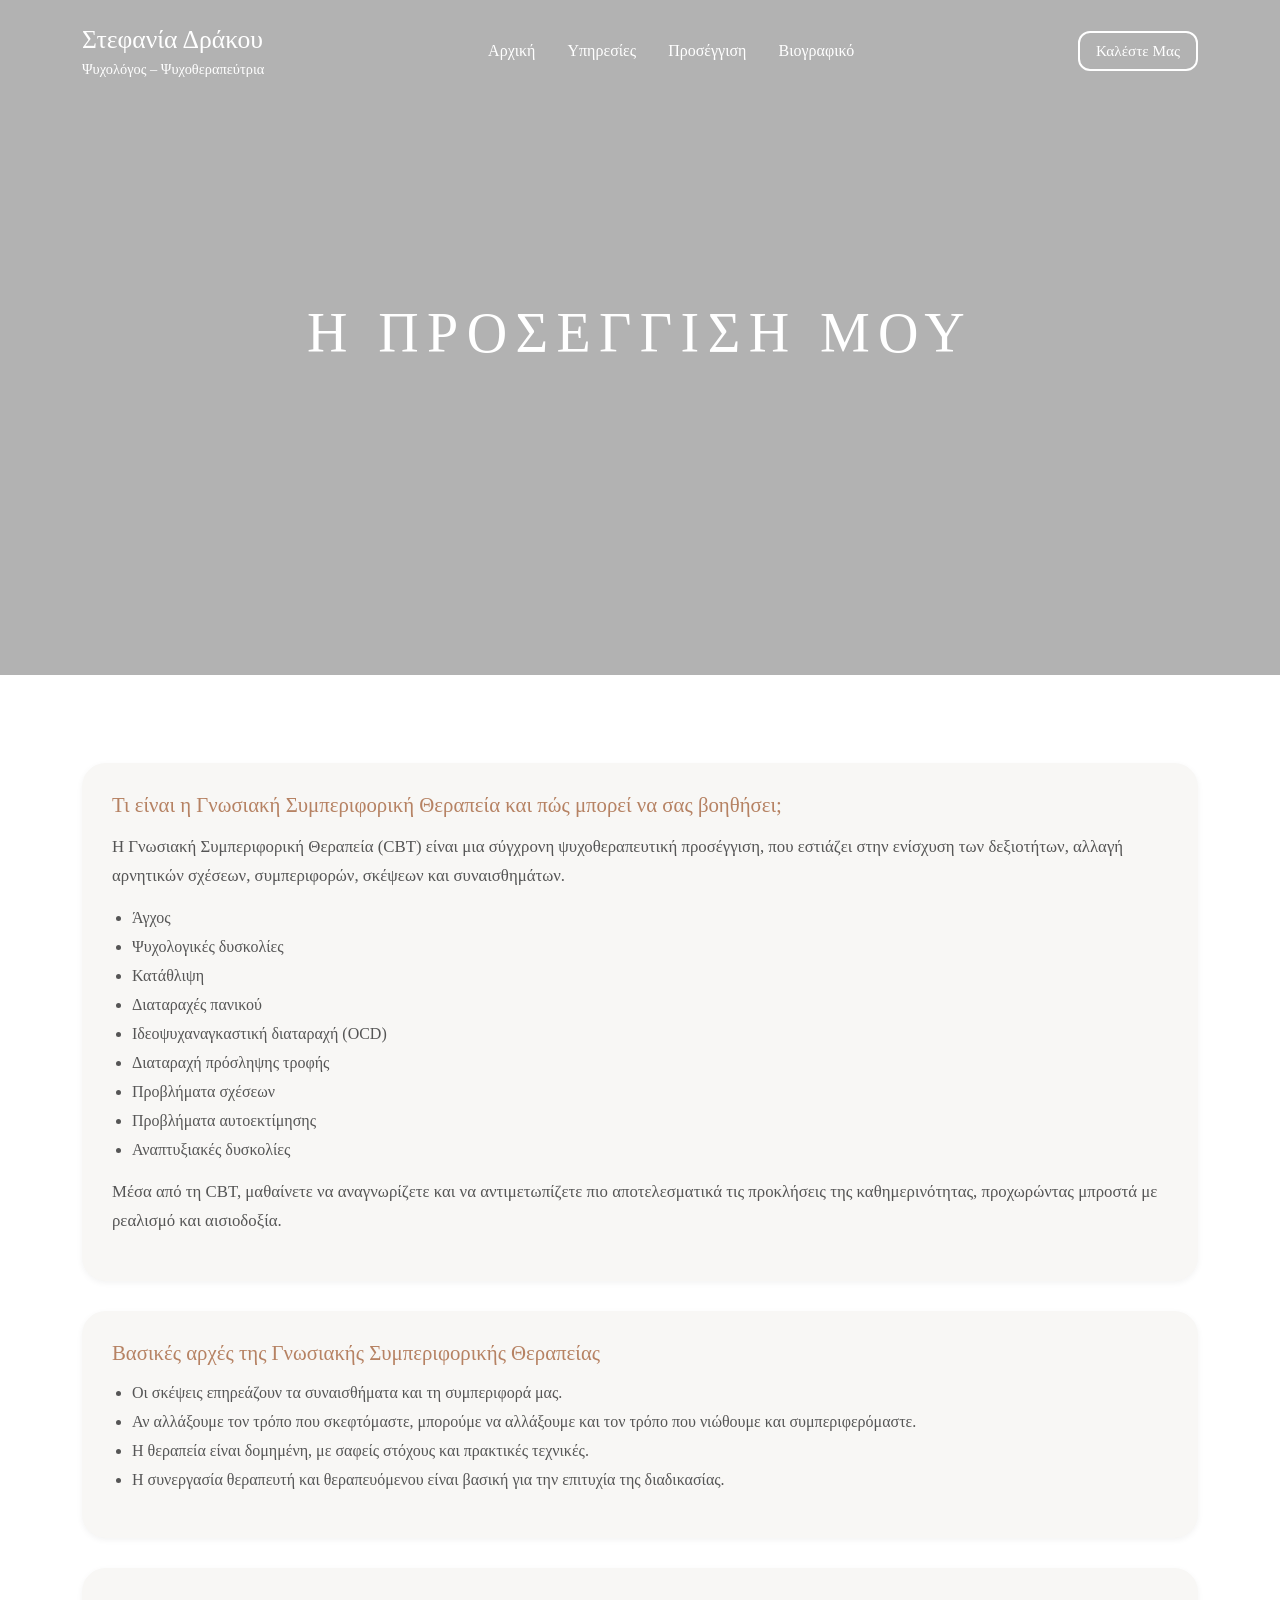
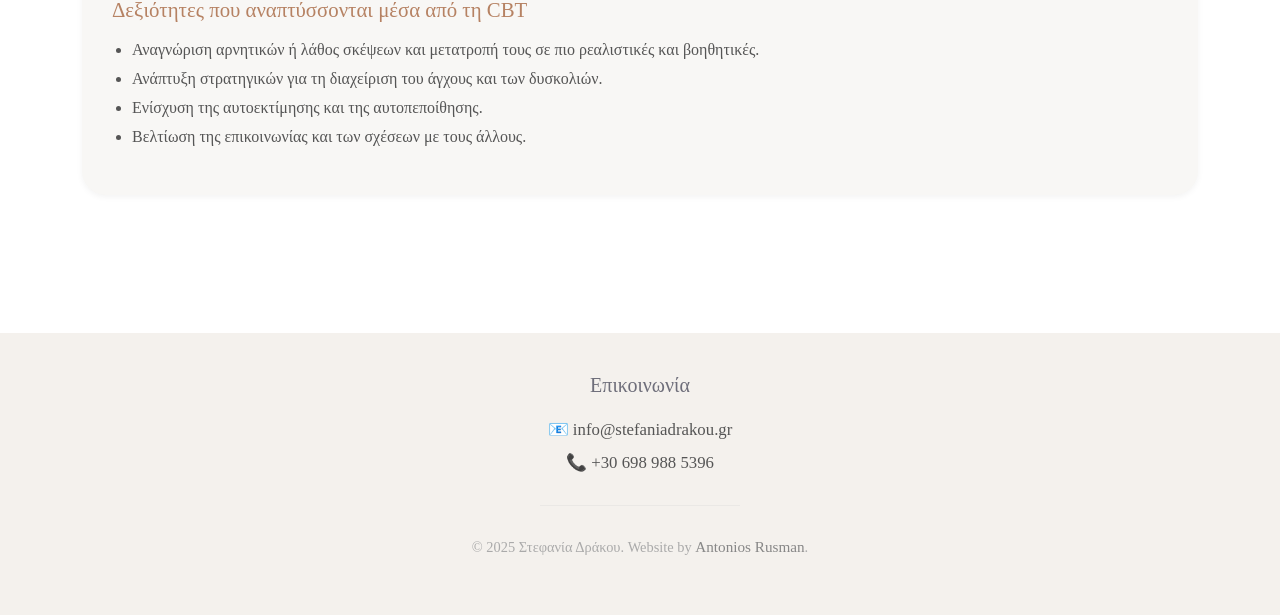
==== approach.html @ 42d9d40a "Merge branch 'main' of https://github.com/AntonisRsmn/V2" ====
<!DOCTYPE html>
<html lang="el">
  <head>
    <meta charset="UTF-8" />
    <meta name="viewport" content="width=device-width, initial-scale=1.0" />
    <link rel="icon" type="image/x-icon" href="Imgs/cv-photo.webp" />
    <title>Προσέγγιση - Στεφανία Δράκου</title>
    <link
      href="https://cdn.jsdelivr.net/npm/bootstrap@5.3.0/dist/css/bootstrap.min.css"
      rel="stylesheet"
    />
    <style>
      body {
        font-family: "Georgia", serif;
        background-color: #fff;
        color: #444;
        margin: 0;
        padding: 0;
      }

      .navbar-custom {
        background-color: #f4f1ed;
      }

      .navbar-custom .nav-link,
      .navbar-custom .navbar-brand {
        color: #333;
        font-weight: 500;
      }

      .section-heading {
        font-weight: 500;
        font-size: 2rem;
        margin-bottom: 40px;
        color: #6e6e7a;
        text-align: center;
      }

      .service-box {
        padding: 30px;
        background-color: #f8f7f5;
        border-radius: 1.5rem;
        box-shadow: 0 2px 6px rgba(0, 0, 0, 0.05);
        margin-bottom: 30px;
        height: 100%;
      }

      .service-box h5 {
        font-size: 1.3rem;
        margin-bottom: 15px;
        color: #b68263;
      }

      .service-box p {
        font-size: 1.05rem;
        line-height: 1.7;
        color: #555;
      }

      .service-box ul {
        padding-left: 20px;
        margin-top: 10px;
        color: #555;
      }

      .service-box ul li {
        margin-bottom: 5px;
      }

      footer {
        background-color: #f4f1ed;
        padding: 40px 0;
        text-align: center;
        margin-top: 60px;
      }

      footer p,
      footer a {
        color: #555;
        font-size: 0.95rem;
        text-decoration: none;
      }

      /* Mobile-only navbar override */
      @media (max-width: 767.98px) {
        .navbar-collapse {
          position: fixed;
          top: 0;
          right: -100%;
          height: 100vh;
          width: 75%;
          background-color: #f8f4ec;
          padding: 2rem;
          transition: right 0.2s ease;
          z-index: 999;
          box-shadow: -2px 0 10px rgba(0, 0, 0, 0.2);
        }

        .navbar-collapse.show {
          right: 0;
        }

        .nav-link {
          color: #222 !important;
        }

        .navbar-toggler {
          z-index: 1000;
          border: none;
          background: none;
        }

        .navbar-toggler-icon {
          display: inline-block;
          width: 30px;
          height: 30px;
          background-size: contain;
          background-repeat: no-repeat;
          background-position: center;
          transition: background-image 0.3s;
        }

        .navbar-toggler-icon.white {
          background-image: url("data:image/svg+xml,%3Csvg viewBox='0 0 30 30' xmlns='http://www.w3.org/2000/svg'%3E%3Cpath stroke='white' stroke-width='2' stroke-linecap='round' d='M4 7h22M4 15h22M4 23h22'/%3E%3C/svg%3E");
        }

        .navbar-toggler-icon.black {
          background-image: url("data:image/svg+xml,%3Csvg viewBox='0 0 30 30' xmlns='http://www.w3.org/2000/svg'%3E%3Cpath stroke='black' stroke-width='2' stroke-linecap='round' d='M4 7h22M4 15h22M4 23h22'/%3E%3C/svg%3E");
        }
      }

      @media (max-width: 767.98px) {
        .navbar-collapse {
          position: fixed;
          top: 0;
          right: -100%;
          width: 75%;
          height: 100vh;
          background-color: #f8f4ec; /* Updated beige */
          padding: 2rem;
          box-shadow: -2px 0 8px rgba(0, 0, 0, 0.1);
          transition: right 0.2s ease-in-out;
          z-index: 999;
        }

        .navbar-collapse.show {
          right: 0;
        }

        .navbar-toggler {
          border-color: transparent;
          z-index: 1001;
        }

        /* Toggler icon - default white */
        .navbar-toggler-icon {
          background-image: url("data:image/svg+xml,%3Csvg viewBox='0 0 30 30' xmlns='http://www.w3.org/2000/svg'%3E%3Cpath stroke='white' stroke-width='2' stroke-linecap='round' d='M4 7h22M4 15h22M4 23h22'/%3E%3C/svg%3E");
          transition: background-image 0.3s ease-in-out;
        }

        /* Toggler icon - black when menu is open */
        .navbar-collapse.show ~ .navbar-toggler .navbar-toggler-icon {
          background-image: url("data:image/svg+xml,%3Csvg viewBox='0 0 30 30' xmlns='http://www.w3.org/2000/svg'%3E%3Cpath stroke='black' stroke-width='2' stroke-linecap='round' d='M4 7h22M4 15h22M4 23h22'/%3E%3C/svg%3E");
        }

        .navbar-nav {
          flex-direction: column;
          gap: 1.5rem;
        }

        .nav-link {
          color: #333 !important;
          font-size: 1.2rem;
        }

      }

      .hero-section {
        background-image: url("Imgs/bg-services.png");
        background-size: cover;
        background-position: center;
        height: 75vh;
        color: white;
        display: flex;
        flex-direction: column;
        justify-content: center;
        align-items: center;
        text-align: center;
        padding: 0 15px;
        position: relative; /* Required for the overlay */
        z-index: 1;
      }

      .hero-section::before {
        content: "";
        position: absolute;
        top: 0;
        left: 0;
        width: 100%;
        height: 100%;
        background: rgba(0, 0, 0, 0.3); /* Adjust the 0.5 to control darkness */
        z-index: -1;
      }

      .navbar-custom {
        background: transparent;
        position: absolute;
        top: 0;
        width: 100%;
        z-index: 1000;
      }

      .navbar-toggler:focus {
          outline: none;
          box-shadow: none;
        }

      .navbar-custom .nav-link,
      .navbar-custom .navbar-brand {
        color: white;
        font-weight: 500;
      }

      .hero-section h1 {
        font-size: 2.5rem;
        letter-spacing: 0.15em;
      }

      .hero-section p {
        font-size: 1.2rem;
        margin-top: 20px;
      }

      @media (min-width: 768px) {
        .hero-section h1 {
          font-size: 3.5rem;
        }

        .hero-section p {
          font-size: 1.5rem;
        }
      }

      @media (max-width: 767.98px) {
        .navbar-collapse {
          position: fixed;
          top: 0;
          right: -100%;
          width: 75%;
          height: 100vh;
          background-color: #f8f4ec; /* Updated beige */
          padding: 2rem;
          box-shadow: -2px 0 8px rgba(0, 0, 0, 0.1);
          transition: right 0.2s ease-in-out;
          z-index: 999;
        }

        .navbar-collapse.show {
          right: 0;
        }

        .navbar-toggler {
          border-color: transparent;
          z-index: 1001;
        }

        /* Toggler icon - default white */
        .navbar-toggler-icon {
          background-image: url("data:image/svg+xml,%3Csvg viewBox='0 0 30 30' xmlns='http://www.w3.org/2000/svg'%3E%3Cpath stroke='white' stroke-width='2' stroke-linecap='round' d='M4 7h22M4 15h22M4 23h22'/%3E%3C/svg%3E");
          transition: background-image 0.3s ease-in-out;
        }

        /* Toggler icon - black when menu is open */
        .navbar-collapse.show ~ .navbar-toggler .navbar-toggler-icon {
          background-image: url("data:image/svg+xml,%3Csvg viewBox='0 0 30 30' xmlns='http://www.w3.org/2000/svg'%3E%3Cpath stroke='black' stroke-width='2' stroke-linecap='round' d='M4 7h22M4 15h22M4 23h22'/%3E%3C/svg%3E");
        }

        .navbar-nav {
          flex-direction: column;
          gap: 1.5rem;
        }

        .nav-link {
          color: #333 !important;
          font-size: 1.2rem;
        }
      }

      .section-title {
        font-weight: 600;
        margin-bottom: 50px;
        color: #000000;
        font-size: 1.2rem;
        letter-spacing: 0.1em;
        text-transform: uppercase;
      }

      .therapy-img {
        width: 250px;
        height: 350px;
        object-fit: cover;
        border-radius: 125px 125px 0px 0px;
        margin: 0 auto 20px;
        box-shadow: 0 2px 8px rgb(0 0 0 / 0.1);
        display: block;
      }

      .therapy-heading {
        font-weight: 500;
        font-size: 1.25rem;
        letter-spacing: 0.1em;
        color: #6e6e7a;
        margin-bottom: 12px;
        text-transform: uppercase;
      }

      .therapy-text {
        font-size: 0.95rem;
        color: #999;
        max-width: 280px;
        margin: 0 auto 15px;
        line-height: 1.6;
      }

      .therapy-link {
        color: #b68263;
        font-weight: 600;
        text-decoration: none;
        font-size: 0.9rem;
      }

      .therapy-link:hover, .nav-link:hover, .forme:hover {
        text-decoration: underline;
      }

      /* Mobile-only navbar override */
      @media (max-width: 767.98px) {
        .navbar-collapse {
          position: fixed;
          top: 0;
          right: -100%;
          height: 100vh;
          width: 75%;
          background-color: #f8f4ec;
          padding: 2rem;
          transition: right 0.2s ease;
          z-index: 999;
          box-shadow: -2px 0 10px rgba(0, 0, 0, 0.2);
        }

        .navbar-collapse.show {
          right: 0;
        }

        .nav-link {
          color: #222 !important;
        }

        .navbar-toggler {
          z-index: 1000;
          border: none;
          background: none;
        }

        .navbar-toggler-icon {
          display: inline-block;
          width: 30px;
          height: 30px;
          background-size: contain;
          background-repeat: no-repeat;
          background-position: center;
          transition: background-image 0.3s;
        }

        .navbar-toggler-icon.white {
          background-image: url("data:image/svg+xml,%3Csvg viewBox='0 0 30 30' xmlns='http://www.w3.org/2000/svg'%3E%3Cpath stroke='white' stroke-width='2' stroke-linecap='round' d='M4 7h22M4 15h22M4 23h22'/%3E%3C/svg%3E");
        }

        .navbar-toggler-icon.black {
          background-image: url("data:image/svg+xml,%3Csvg viewBox='0 0 30 30' xmlns='http://www.w3.org/2000/svg'%3E%3Cpath stroke='black' stroke-width='2' stroke-linecap='round' d='M4 7h22M4 15h22M4 23h22'/%3E%3C/svg%3E");
        }
      }

      .call-btn {
        background-color: transparent;
        color: #ffffff;
        border: 2px solid #ffffff;
        border-radius: 0.75rem;
        padding: 0.4rem 1rem;
        font-size: 0.95rem;
        font-weight: 500;
        transition: all 0.25s ease-in-out;
      }

      .call-btn:hover {
        background-color: #ffffff;
        color: #333;
      }

      .forme {
        color: #b68263;
        font-weight: 500;
        font-size: 1.05rem;
        text-decoration: none;
      }

      .forme:hover {
        text-decoration: underline;
      }

    </style>
  </head>
  <body>
    <!-- Navigation -->
    <nav class="navbar navbar-expand-md navbar-custom py-3">
  <div class="container">
    <!-- Λογότυπο / Όνομα -->
    <a class="navbar-brand mx-auto mx-md-0 text-center text-md-start" href="/" style="font-size: 1.6rem;">
      Στεφανία Δράκου
      <p class="text-white mb-0" style="font-size: 0.9rem;">Ψυχολόγος – Ψυχοθεραπεύτρια</p>
    </a>

    <!-- Toggler (πάνω δεξιά στο mobile) -->
    <button class="navbar-toggler position-absolute top-0 end-0 mt-4 me-3" type="button" data-bs-toggle="collapse" data-bs-target="#navbarNav" aria-controls="navbarNav" aria-expanded="false" aria-label="Toggle navigation">
      <span class="navbar-toggler-icon white"></span>
    </button>

    <!-- Menu -->
    <div class="collapse navbar-collapse justify-content-center" id="navbarNav">
      <ul class="navbar-nav">
        <li class="nav-item mx-2">
          <a class="nav-link" href="/">Αρχική</a>
        </li>
        <li class="nav-item mx-2">
          <a class="nav-link" href="/services">Υπηρεσίες</a>
        </li>
        <li class="nav-item mx-2">
          <a class="nav-link" href="/approach">Προσέγγιση</a>
        </li>
        <li class="nav-item mx-2">
          <a class="nav-link" href="/resume">Βιογραφικό</a>
        </li>
      </ul>
    </div>

    <!-- Call Button -->
    <a href="tel:+306989885396" class="btn call-btn d-none d-md-inline-block">Καλέστε Μας</a>
  </div>

<!-- Call Button (mobile, centered under logo) -->
<div class="d-md-none w-100 text-center mt-2">
  <a href="tel:+306989885396" class="btn call-btn">
    Καλέστε Μας
  </a>
</div>
</nav>

    <!-- Hero Section -->
    <section class="hero-section">

      <h1>
        Η ΠΡΟΣΕΓΓΙΣΗ ΜΟΥ
      </h1>

      <!-- <h1>ΠΡΟΟΠΤΙΚΗ · ΟΡΑΤΙΚΗ · ΑΛΛΑΓΗ</h1>
      <p>
        Βρείτε μεγαλύτερη ειρήνη.<br />
        Νιώστε πιο συνδεδεμένοι.<br />
        Ζήστε πιο ουσιαστικά.
      </p> -->
    </section>

    <section class="container py-5">
      <h2 class="section-heading"></h2>

      <div class="service-box">
        <h5>
          Τι είναι η Γνωσιακή Συμπεριφορική Θεραπεία και πώς μπορεί να σας
          βοηθήσει;
        </h5>
        <p>
          Η Γνωσιακή Συμπεριφορική Θεραπεία (CBT) είναι μια σύγχρονη
          ψυχοθεραπευτική προσέγγιση, που εστιάζει στην ενίσχυση των δεξιοτήτων,
          αλλαγή αρνητικών σχέσεων, συμπεριφορών, σκέψεων και συναισθημάτων.
        </p>
        <ul>
          <li>Άγχος</li>
          <li>Ψυχολογικές δυσκολίες</li>
          <li>Κατάθλιψη</li>
          <li>Διαταραχές πανικού</li>
          <li>Ιδεοψυχαναγκαστική διαταραχή (OCD)</li>
          <li>Διαταραχή πρόσληψης τροφής</li>
          <li>Προβλήματα σχέσεων</li>
          <li>Προβλήματα αυτοεκτίμησης</li>
          <li>Αναπτυξιακές δυσκολίες</li>
        </ul>
        <p>
          Μέσα από τη CBT, μαθαίνετε να αναγνωρίζετε και να αντιμετωπίζετε πιο
          αποτελεσματικά τις προκλήσεις της καθημερινότητας, προχωρώντας μπροστά
          με ρεαλισμό και αισιοδοξία.
        </p>
      </div>

      <div class="service-box">
        <h5>Βασικές αρχές της Γνωσιακής Συμπεριφορικής Θεραπείας</h5>
        <ul>
          <li>Οι σκέψεις επηρεάζουν τα συναισθήματα και τη συμπεριφορά μας.</li>
          <li>
            Αν αλλάξουμε τον τρόπο που σκεφτόμαστε, μπορούμε να αλλάξουμε και
            τον τρόπο που νιώθουμε και συμπεριφερόμαστε.
          </li>
          <li>
            Η θεραπεία είναι δομημένη, με σαφείς στόχους και πρακτικές τεχνικές.
          </li>
          <li>
            Η συνεργασία θεραπευτή και θεραπευόμενου είναι βασική για την
            επιτυχία της διαδικασίας.
          </li>
        </ul>
      </div>

      <div class="service-box">
        <h5>Δεξιότητες που αναπτύσσονται μέσα από τη CBT</h5>
        <ul>
          <li>
            Αναγνώριση αρνητικών ή λάθος σκέψεων και μετατροπή τους σε πιο
            ρεαλιστικές και βοηθητικές.
          </li>
          <li>
            Ανάπτυξη στρατηγικών για τη διαχείριση του άγχους και των δυσκολιών.
          </li>
          <li>Ενίσχυση της αυτοεκτίμησης και της αυτοπεποίθησης.</li>
          <li>Βελτίωση της επικοινωνίας και των σχέσεων με τους άλλους.</li>
        </ul>
      </div>
    </section>

    <!-- Footer -->
    <footer
      id="footer"
      style="background-color: #f4f1ed; padding: 40px 0; text-align: center"
    >
      <div class="container">
        <h5
          style="
            font-family: 'Georgia', serif;
            font-weight: 500;
            color: #6e6e7a;
            margin-bottom: 20px;
          "
        >
          Επικοινωνία
        </h5>
        <p style="color: #555; font-size: 1.05rem; margin-bottom: 8px">
          📧 info@stefaniadrakou.gr
        </p>
        <p style="color: #555; font-size: 1.05rem">📞 +30 698 988 5396</p>
        <hr style="max-width: 200px; margin: 30px auto; border-color: #ccc" />
        <p style="color: #aaa; font-size: 0.9rem">
          &copy; 2025 Στεφανία Δράκου. Website by
          <a
            href="https://rusman.gr"
            target="_blank"
            style="color: #878787; text-decoration: none"
            >Antonios Rusman</a
          >.
        </p>
      </div>
    </footer>

    <script src="https://cdn.jsdelivr.net/npm/bootstrap@5.3.0/dist/js/bootstrap.bundle.min.js"></script>

    <script>
      const toggler = document.querySelector(".navbar-toggler");
      const icon = toggler.querySelector(".navbar-toggler-icon");
      const menu = document.getElementById("navbarNav");

      // Set initial icon color
      icon.classList.add("white");

      // Listen for Bootstrap collapse events to update icon color
      menu.addEventListener("shown.bs.collapse", () => {
        icon.classList.remove("white");
        icon.classList.add("black");
      });
      menu.addEventListener("hidden.bs.collapse", () => {
        icon.classList.remove("black");
        icon.classList.add("white");
      });
    </script>
  </body>
</html>
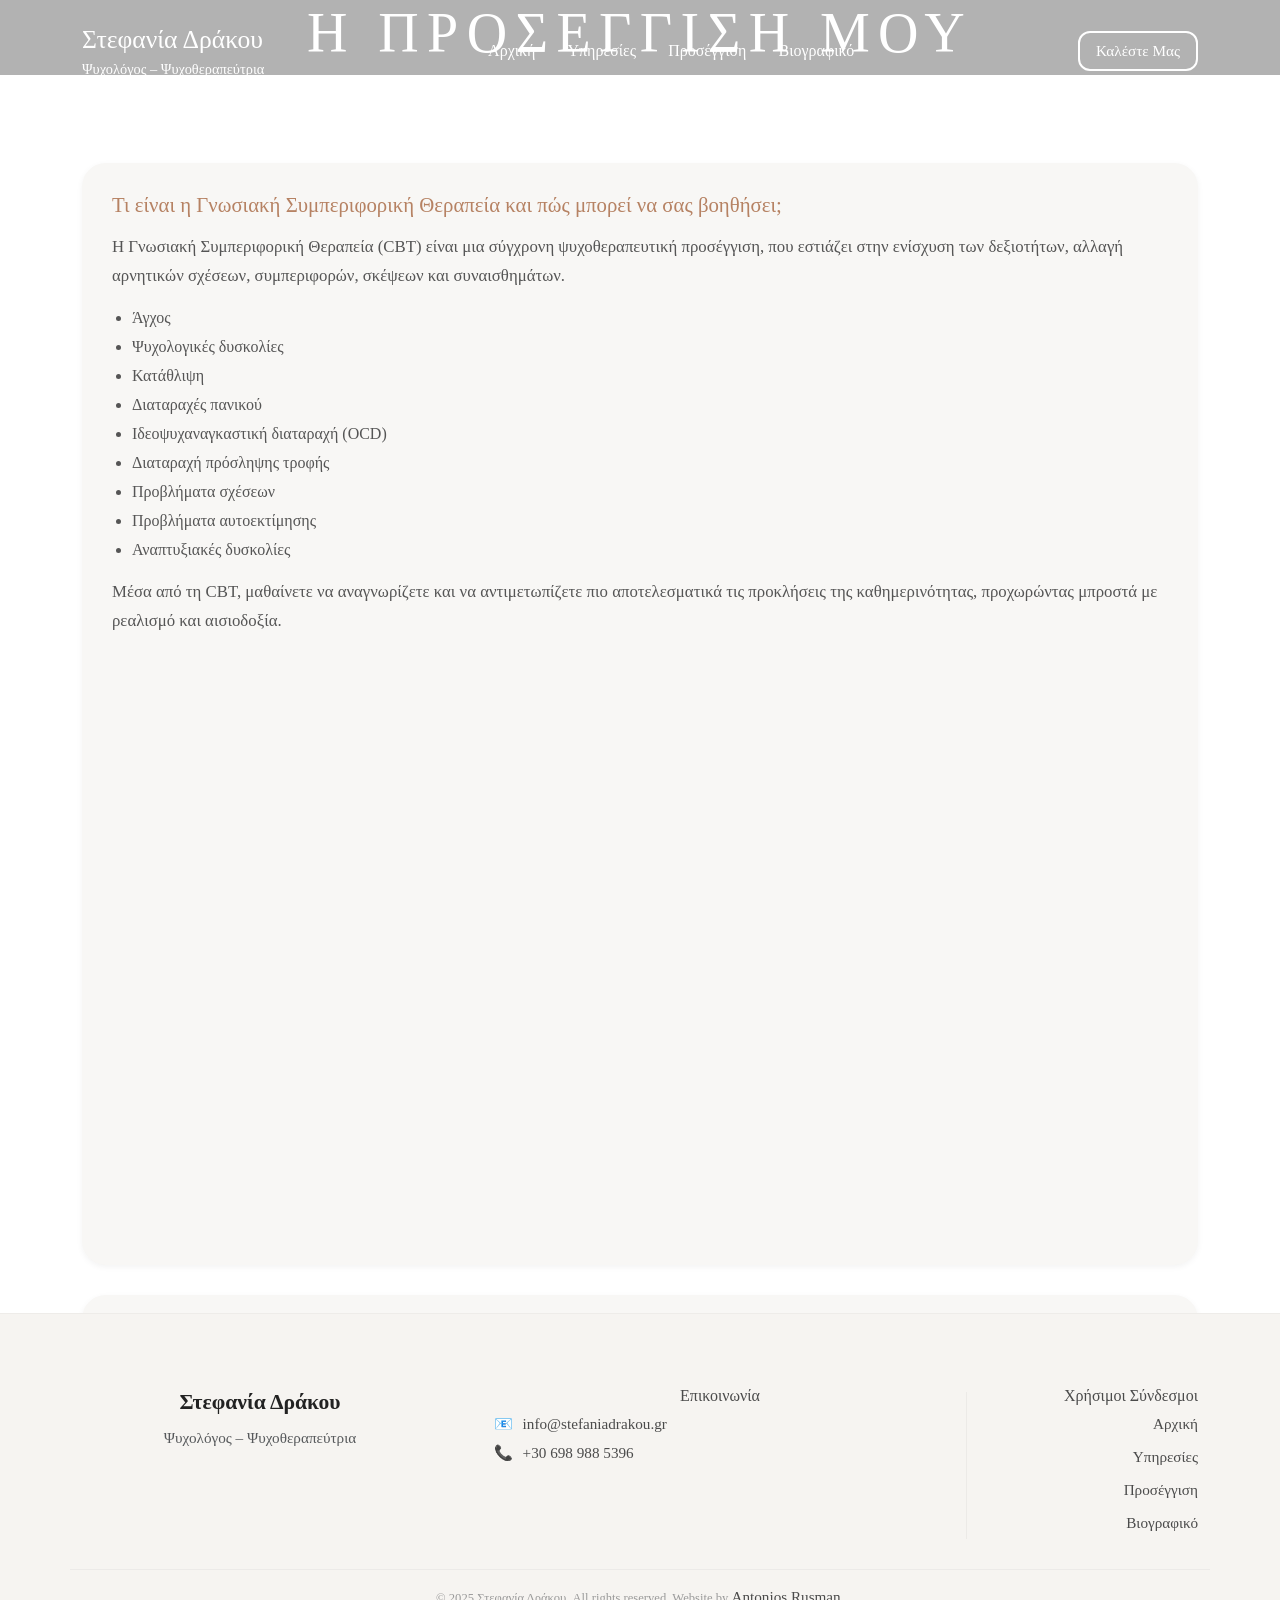
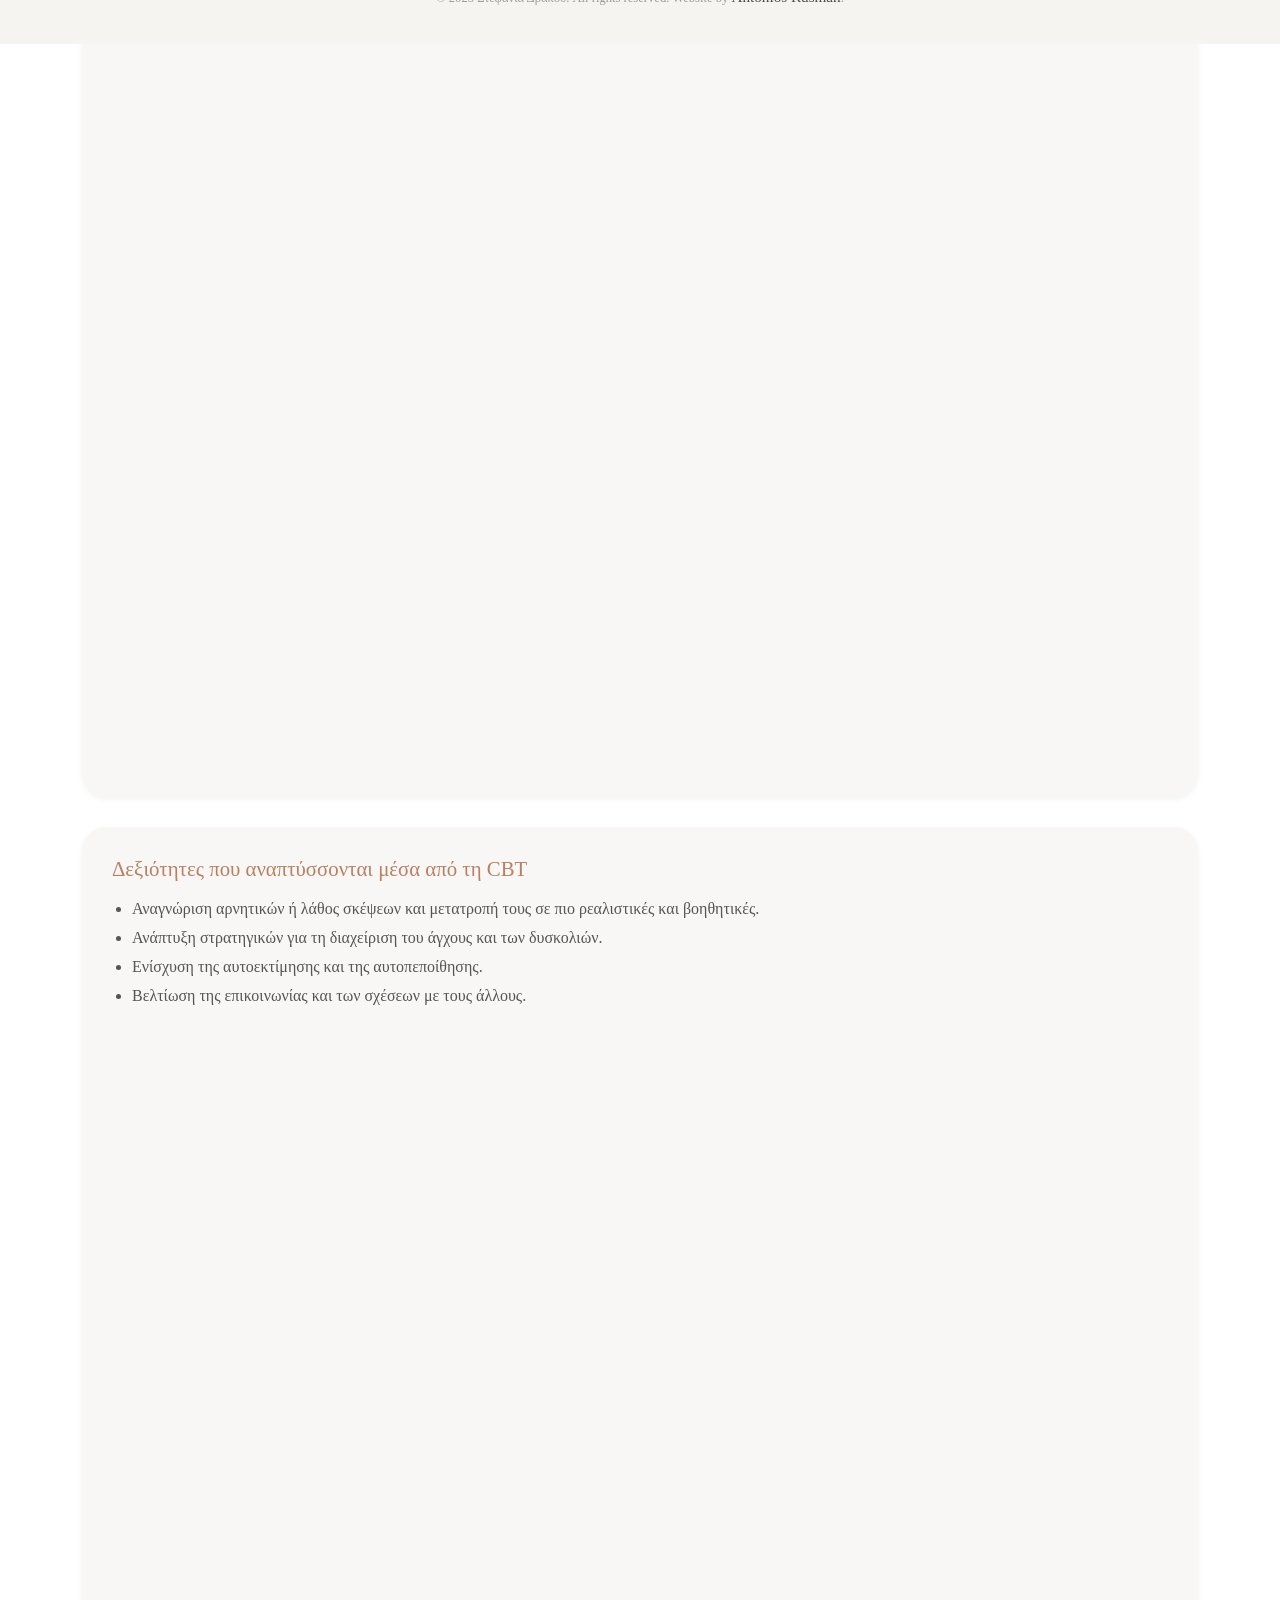
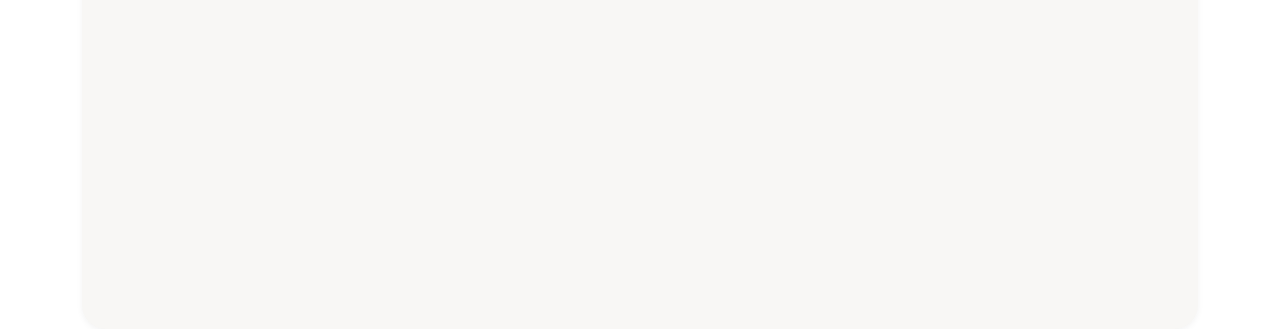
==== commit 636bae7a: "Update 23/11/2025 00:50" ====
--- a/approach.html
+++ b/approach.html
@@ -9,6 +9,7 @@
       href="https://cdn.jsdelivr.net/npm/bootstrap@5.3.0/dist/css/bootstrap.min.css"
       rel="stylesheet"
     />
+    <link rel="stylesheet" href="styles.css" />
     <style>
       body {
         font-family: "Georgia", serif;
@@ -408,6 +409,11 @@
         text-decoration: underline;
       }
 
+      /* Nudge hamburger slightly lower on mobile for better alignment */
+      @media (max-width: 767.98px) {
+        .navbar-toggler { margin-top: 1.9rem !important; }
+      }
+
     </style>
   </head>
   <body>
@@ -415,7 +421,7 @@
     <nav class="navbar navbar-expand-md navbar-custom py-3">
   <div class="container">
     <!-- Λογότυπο / Όνομα -->
-    <a class="navbar-brand mx-auto mx-md-0 text-center text-md-start" href="/" style="font-size: 1.6rem;">
+    <a class="navbar-brand mx-0 text-start" href="/" style="font-size: 1.6rem;">
       Στεφανία Δράκου
       <p class="text-white mb-0" style="font-size: 0.9rem;">Ψυχολόγος – Ψυχοθεραπεύτρια</p>
     </a>
@@ -447,12 +453,6 @@
     <a href="tel:+306989885396" class="btn call-btn d-none d-md-inline-block">Καλέστε Μας</a>
   </div>
 
-<!-- Call Button (mobile, centered under logo) -->
-<div class="d-md-none w-100 text-center mt-2">
-  <a href="tel:+306989885396" class="btn call-btn">
-    Καλέστε Μας
-  </a>
-</div>
 </nav>
 
     <!-- Hero Section -->
@@ -461,6 +461,11 @@
       <h1>
         Η ΠΡΟΣΕΓΓΙΣΗ ΜΟΥ
       </h1>
+
+      <!-- Mobile-only Call Button under hero text -->
+      <div class="d-md-none mt-3">
+        <a href="tel:+306989885396" class="btn call-btn">Καλέστε Μας</a>
+      </div>
 
       <!-- <h1>ΠΡΟΟΠΤΙΚΗ · ΟΡΑΤΙΚΗ · ΑΛΛΑΓΗ</h1>
       <p>
@@ -536,35 +541,34 @@
     </section>
 
     <!-- Footer -->
-    <footer
-      id="footer"
-      style="background-color: #f4f1ed; padding: 40px 0; text-align: center"
-    >
+    <footer class="site-footer" id="footer">
       <div class="container">
-        <h5
-          style="
-            font-family: 'Georgia', serif;
-            font-weight: 500;
-            color: #6e6e7a;
-            margin-bottom: 20px;
-          "
-        >
-          Επικοινωνία
-        </h5>
-        <p style="color: #555; font-size: 1.05rem; margin-bottom: 8px">
-          📧 info@stefaniadrakou.gr
-        </p>
-        <p style="color: #555; font-size: 1.05rem">📞 +30 698 988 5396</p>
-        <hr style="max-width: 200px; margin: 30px auto; border-color: #ccc" />
-        <p style="color: #aaa; font-size: 0.9rem">
-          &copy; 2025 Στεφανία Δράκου. Website by
-          <a
-            href="https://rusman.gr"
-            target="_blank"
-            style="color: #878787; text-decoration: none"
-            >Antonios Rusman</a
-          >.
-        </p>
+        <div class="row footer-top py-4">
+          <div class="col-md-4">
+            <div class="footer-brand">Στεφανία Δράκου</div>
+            <div class="text-muted">Ψυχολόγος – Ψυχοθεραπεύτρια</div>
+          </div>
+          <div class="col-md-4 footer-contact">
+            <h6>Επικοινωνία</h6>
+            <p>📧 <a href="mailto:info@stefaniadrakou.gr">info@stefaniadrakou.gr</a></p>
+            <p>📞 <a href="tel:+306989885396">+30 698 988 5396</a></p>
+          </div>
+          <div class="col-md-4 footer-links">
+            <h6>Χρήσιμοι Σύνδεσμοι</h6>
+            <ul>
+              <li><a href="/">Αρχική</a></li>
+              <li><a href="/services">Υπηρεσίες</a></li>
+              <li><a href="/approach">Προσέγγιση</a></li>
+              <li><a href="/resume">Βιογραφικό</a></li>
+            </ul>
+          </div>
+        </div>
+
+        <div class="footer-bottom text-center py-3">
+          <small>&copy; 2025 Στεφανία Δράκου. All rights reserved. Website by
+            <a href="https://rusman.gr" target="_blank">Antonios Rusman</a>.
+          </small>
+        </div>
       </div>
     </footer>
 
@@ -578,14 +582,20 @@
       // Set initial icon color
       icon.classList.add("white");
 
-      // Listen for Bootstrap collapse events to update icon color
-      menu.addEventListener("shown.bs.collapse", () => {
+      // Keep hamburger fixed and above sidebar while open and update icon color
+      menu.addEventListener("show.bs.collapse", () => {
         icon.classList.remove("white");
         icon.classList.add("black");
+        // Make the toggler fixed at the viewport top-right
+        toggler.classList.remove("position-absolute");
+        toggler.classList.add("position-fixed", "fixed-open");
       });
       menu.addEventListener("hidden.bs.collapse", () => {
         icon.classList.remove("black");
         icon.classList.add("white");
+        // Restore original positioning after closing
+        toggler.classList.remove("position-fixed", "fixed-open");
+        toggler.classList.add("position-absolute");
       });
     </script>
   </body>
--- a/styles.css
+++ b/styles.css
@@ -0,0 +1,122 @@
+html,
+body {
+  height: 100%;
+}
+
+body {
+  display: flex;
+  flex-direction: column;
+}
+
+footer {
+  margin-top: auto;
+}
+
+/* Base styles */
+.navbar {
+  transition: background-color 0.3s ease;
+}
+
+.navbar-toggler {
+  border: none;
+  z-index: 1001;
+}
+
+.navbar-toggler-icon {
+  width: 24px;
+  height: 24px;
+  display: inline-block;
+  background-size: contain;
+  background-repeat: no-repeat;
+  background-position: center;
+  transition: background-image 0.3s;
+}
+
+/* White icon */
+.navbar-toggler-icon.white {
+  background-image: url("data:image/svg+xml,%3Csvg viewBox='0 0 30 30' xmlns='http://www.w3.org/2000/svg'%3E%3Cpath stroke='white' stroke-width='2' stroke-linecap='round' d='M4 7h22M4 15h22M4 23h22'/%3E%3C/svg%3E");
+}
+
+/* Black icon */
+.navbar-toggler-icon.black {
+  background-image: url("data:image/svg+xml,%3Csvg viewBox='0 0 30 30' xmlns='http://www.w3.org/2000/svg'%3E%3Cpath stroke='black' stroke-width='2' stroke-linecap='round' d='M4 7h22M4 15h22M4 23h22'/%3E%3C/svg%3E");
+}
+
+/* Mobile menu custom styles */
+@media (max-width: 991.98px) {
+  .navbar-collapse {
+    position: fixed;
+    top: 0;
+    right: -100%;
+    height: 100vh;
+    width: 75%;
+    background-color: #f8f4ec;
+    padding: 2rem;
+    transition: right 0.3s ease;
+    box-shadow: -2px 0 10px rgba(0, 0, 0, 0.1);
+    z-index: 1000;
+  }
+
+  .navbar-collapse.show {
+    right: 0;
+  }
+
+  .nav-link {
+    color: #222 !important;
+    font-size: 1.2rem;
+  }
+}
+
+/* Professional footer styles (redesigned) */
+.site-footer {
+  background: #f6f4f1;
+  color: #4b4b4b;
+  font-size: 0.95rem;
+  margin-top: 40px;
+  padding: 48px 0 20px;
+  border-top: 1px solid rgba(0,0,0,0.03);
+}
+.site-footer a {
+  color: #4b4b4b !important;
+  text-decoration: none !important;
+}
+.site-footer a:visited { color: #4b4b4b !important; }
+.site-footer a:hover { color: #222 !important; text-decoration: underline !important; }
+
+.site-footer .footer-top { border-bottom: 1px solid rgba(0,0,0,0.04); padding-bottom: 28px; }
+.site-footer .footer-brand {
+  font-family: 'Georgia', serif;
+  font-weight: 700;
+  font-size: 1.35rem;
+  color: #222;
+}
+.site-footer .footer-contact p { margin-bottom: 0.35rem; }
+.site-footer .footer-links ul { padding-left: 0; list-style: none; margin: 0; }
+.site-footer .footer-links li { margin-bottom: 10px; }
+
+/* Layout: three columns on desktop, stacked on mobile */
+.site-footer .footer-top { display: flex; gap: 2rem; align-items: flex-start; }
+.site-footer .footer-brand { margin-bottom: 0.5rem; }
+.site-footer .footer-contact p { display: flex; align-items: center; gap: 0.6rem; margin-bottom: 0.35rem; }
+
+/* Desktop: keep links to the right and add subtle divider */
+@media (min-width: 768px) {
+  .site-footer .footer-brand { flex: 0 0 300px; }
+  .site-footer .footer-contact { flex: 1 1 auto; }
+  .site-footer .footer-links { flex: 0 0 220px; margin-left: auto; text-align: right; position: relative; }
+  .site-footer .footer-links::before { content: ''; position: absolute; left: -24px; top: 6px; bottom: 6px; width: 1px; background: rgba(0,0,0,0.04); }
+}
+
+/* Mobile: stack nicely */
+@media (max-width: 767.98px) {
+  .site-footer { padding: 32px 0 18px; }
+  .site-footer .footer-top { flex-direction: column; align-items: flex-start; }
+  .site-footer .footer-links ul { padding-left: 1rem; }
+  .site-footer .footer-links::before { display: none; }
+}
+
+.site-footer .footer-bottom { color: #9a9a9a; font-size: 0.9rem; padding-top: 16px; }
+
+/* Small polish: icon spacing for contact items */
+.site-footer .footer-contact a { color: inherit; }
+.site-footer .footer-contact p svg, .site-footer .footer-contact p img { margin-right: 8px; }
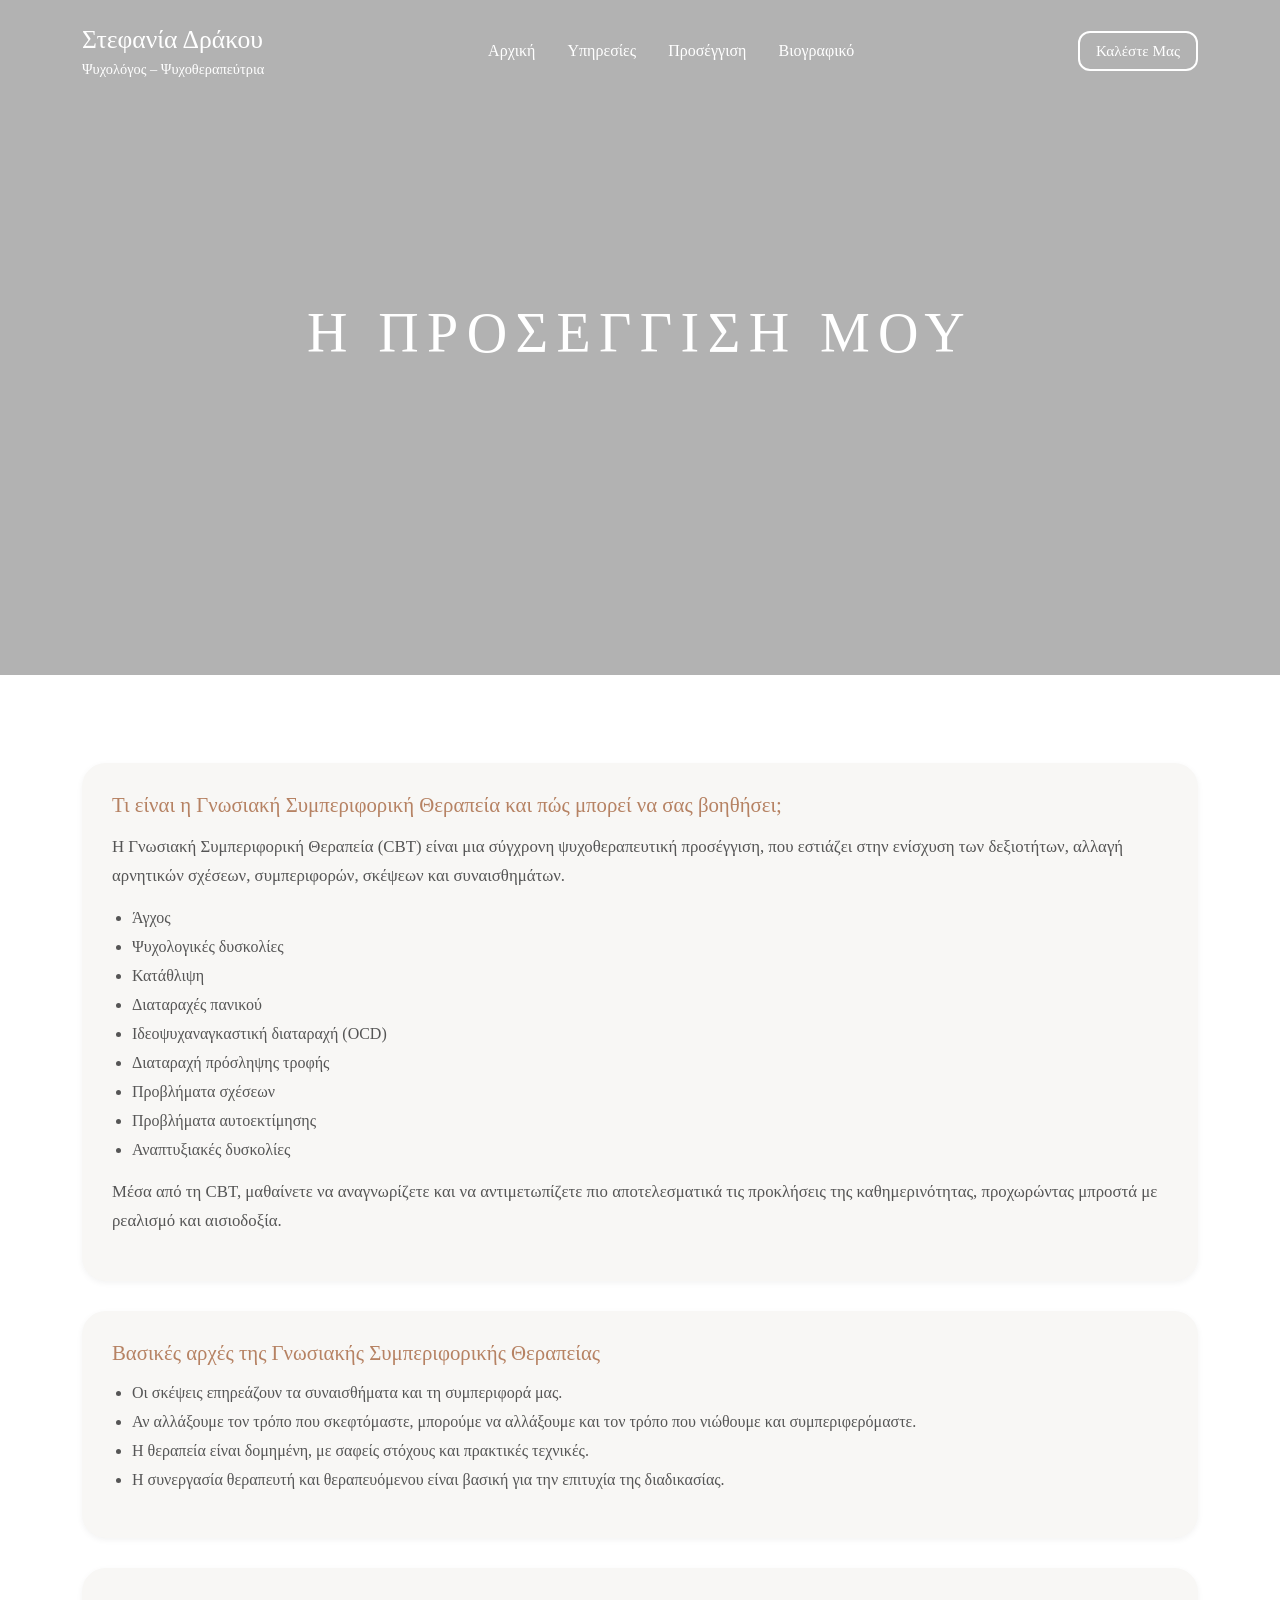
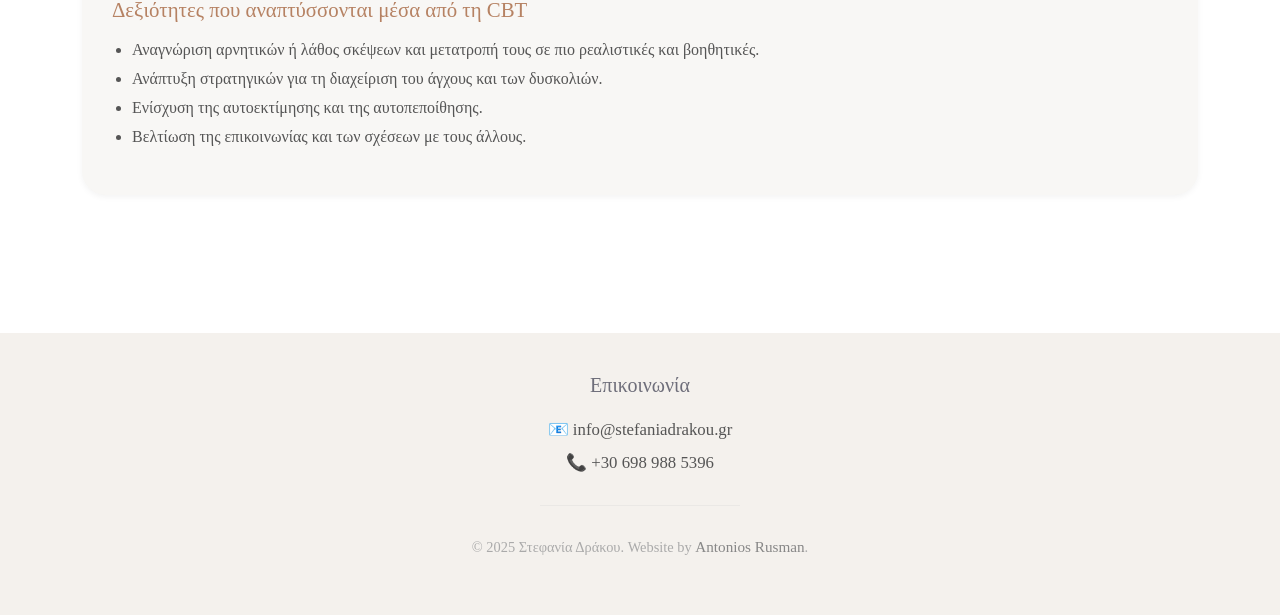
==== commit 3ce2395f: "Update 26/11/2025 23:09" ====
--- a/approach.html
+++ b/approach.html
@@ -3,13 +3,12 @@
   <head>
     <meta charset="UTF-8" />
     <meta name="viewport" content="width=device-width, initial-scale=1.0" />
-    <link rel="icon" type="image/x-icon" href="Imgs/cv-photo.webp" />
+    <link rel="icon" type="image/x-icon" href="cv-photo.webp" />
     <title>Προσέγγιση - Στεφανία Δράκου</title>
     <link
       href="https://cdn.jsdelivr.net/npm/bootstrap@5.3.0/dist/css/bootstrap.min.css"
       rel="stylesheet"
     />
-    <link rel="stylesheet" href="styles.css" />
     <style>
       body {
         font-family: "Georgia", serif;
@@ -409,11 +408,6 @@
         text-decoration: underline;
       }
 
-      /* Nudge hamburger slightly lower on mobile for better alignment */
-      @media (max-width: 767.98px) {
-        .navbar-toggler { margin-top: 1.9rem !important; }
-      }
-
     </style>
   </head>
   <body>
@@ -421,7 +415,7 @@
     <nav class="navbar navbar-expand-md navbar-custom py-3">
   <div class="container">
     <!-- Λογότυπο / Όνομα -->
-    <a class="navbar-brand mx-0 text-start" href="/" style="font-size: 1.6rem;">
+    <a class="navbar-brand mx-auto mx-md-0 text-center text-md-start" href="/" style="font-size: 1.6rem;">
       Στεφανία Δράκου
       <p class="text-white mb-0" style="font-size: 0.9rem;">Ψυχολόγος – Ψυχοθεραπεύτρια</p>
     </a>
@@ -453,6 +447,12 @@
     <a href="tel:+306989885396" class="btn call-btn d-none d-md-inline-block">Καλέστε Μας</a>
   </div>
 
+<!-- Call Button (mobile, centered under logo) -->
+<div class="d-md-none w-100 text-center mt-2">
+  <a href="tel:+306989885396" class="btn call-btn">
+    Καλέστε Μας
+  </a>
+</div>
 </nav>
 
     <!-- Hero Section -->
@@ -461,11 +461,6 @@
       <h1>
         Η ΠΡΟΣΕΓΓΙΣΗ ΜΟΥ
       </h1>
-
-      <!-- Mobile-only Call Button under hero text -->
-      <div class="d-md-none mt-3">
-        <a href="tel:+306989885396" class="btn call-btn">Καλέστε Μας</a>
-      </div>
 
       <!-- <h1>ΠΡΟΟΠΤΙΚΗ · ΟΡΑΤΙΚΗ · ΑΛΛΑΓΗ</h1>
       <p>
@@ -541,34 +536,35 @@
     </section>
 
     <!-- Footer -->
-    <footer class="site-footer" id="footer">
+    <footer
+      id="footer"
+      style="background-color: #f4f1ed; padding: 40px 0; text-align: center"
+    >
       <div class="container">
-        <div class="row footer-top py-4">
-          <div class="col-md-4">
-            <div class="footer-brand">Στεφανία Δράκου</div>
-            <div class="text-muted">Ψυχολόγος – Ψυχοθεραπεύτρια</div>
-          </div>
-          <div class="col-md-4 footer-contact">
-            <h6>Επικοινωνία</h6>
-            <p>📧 <a href="mailto:info@stefaniadrakou.gr">info@stefaniadrakou.gr</a></p>
-            <p>📞 <a href="tel:+306989885396">+30 698 988 5396</a></p>
-          </div>
-          <div class="col-md-4 footer-links">
-            <h6>Χρήσιμοι Σύνδεσμοι</h6>
-            <ul>
-              <li><a href="/">Αρχική</a></li>
-              <li><a href="/services">Υπηρεσίες</a></li>
-              <li><a href="/approach">Προσέγγιση</a></li>
-              <li><a href="/resume">Βιογραφικό</a></li>
-            </ul>
-          </div>
-        </div>
-
-        <div class="footer-bottom text-center py-3">
-          <small>&copy; 2025 Στεφανία Δράκου. All rights reserved. Website by
-            <a href="https://rusman.gr" target="_blank">Antonios Rusman</a>.
-          </small>
-        </div>
+        <h5
+          style="
+            font-family: 'Georgia', serif;
+            font-weight: 500;
+            color: #6e6e7a;
+            margin-bottom: 20px;
+          "
+        >
+          Επικοινωνία
+        </h5>
+        <p style="color: #555; font-size: 1.05rem; margin-bottom: 8px">
+          📧 info@stefaniadrakou.gr
+        </p>
+        <p style="color: #555; font-size: 1.05rem">📞 +30 698 988 5396</p>
+        <hr style="max-width: 200px; margin: 30px auto; border-color: #ccc" />
+        <p style="color: #aaa; font-size: 0.9rem">
+          &copy; 2025 Στεφανία Δράκου. Website by
+          <a
+            href="https://rusman.gr"
+            target="_blank"
+            style="color: #878787; text-decoration: none"
+            >Antonios Rusman</a
+          >.
+        </p>
       </div>
     </footer>
 
@@ -582,20 +578,14 @@
       // Set initial icon color
       icon.classList.add("white");
 
-      // Keep hamburger fixed and above sidebar while open and update icon color
-      menu.addEventListener("show.bs.collapse", () => {
+      // Listen for Bootstrap collapse events to update icon color
+      menu.addEventListener("shown.bs.collapse", () => {
         icon.classList.remove("white");
         icon.classList.add("black");
-        // Make the toggler fixed at the viewport top-right
-        toggler.classList.remove("position-absolute");
-        toggler.classList.add("position-fixed", "fixed-open");
       });
       menu.addEventListener("hidden.bs.collapse", () => {
         icon.classList.remove("black");
         icon.classList.add("white");
-        // Restore original positioning after closing
-        toggler.classList.remove("position-fixed", "fixed-open");
-        toggler.classList.add("position-absolute");
       });
     </script>
   </body>
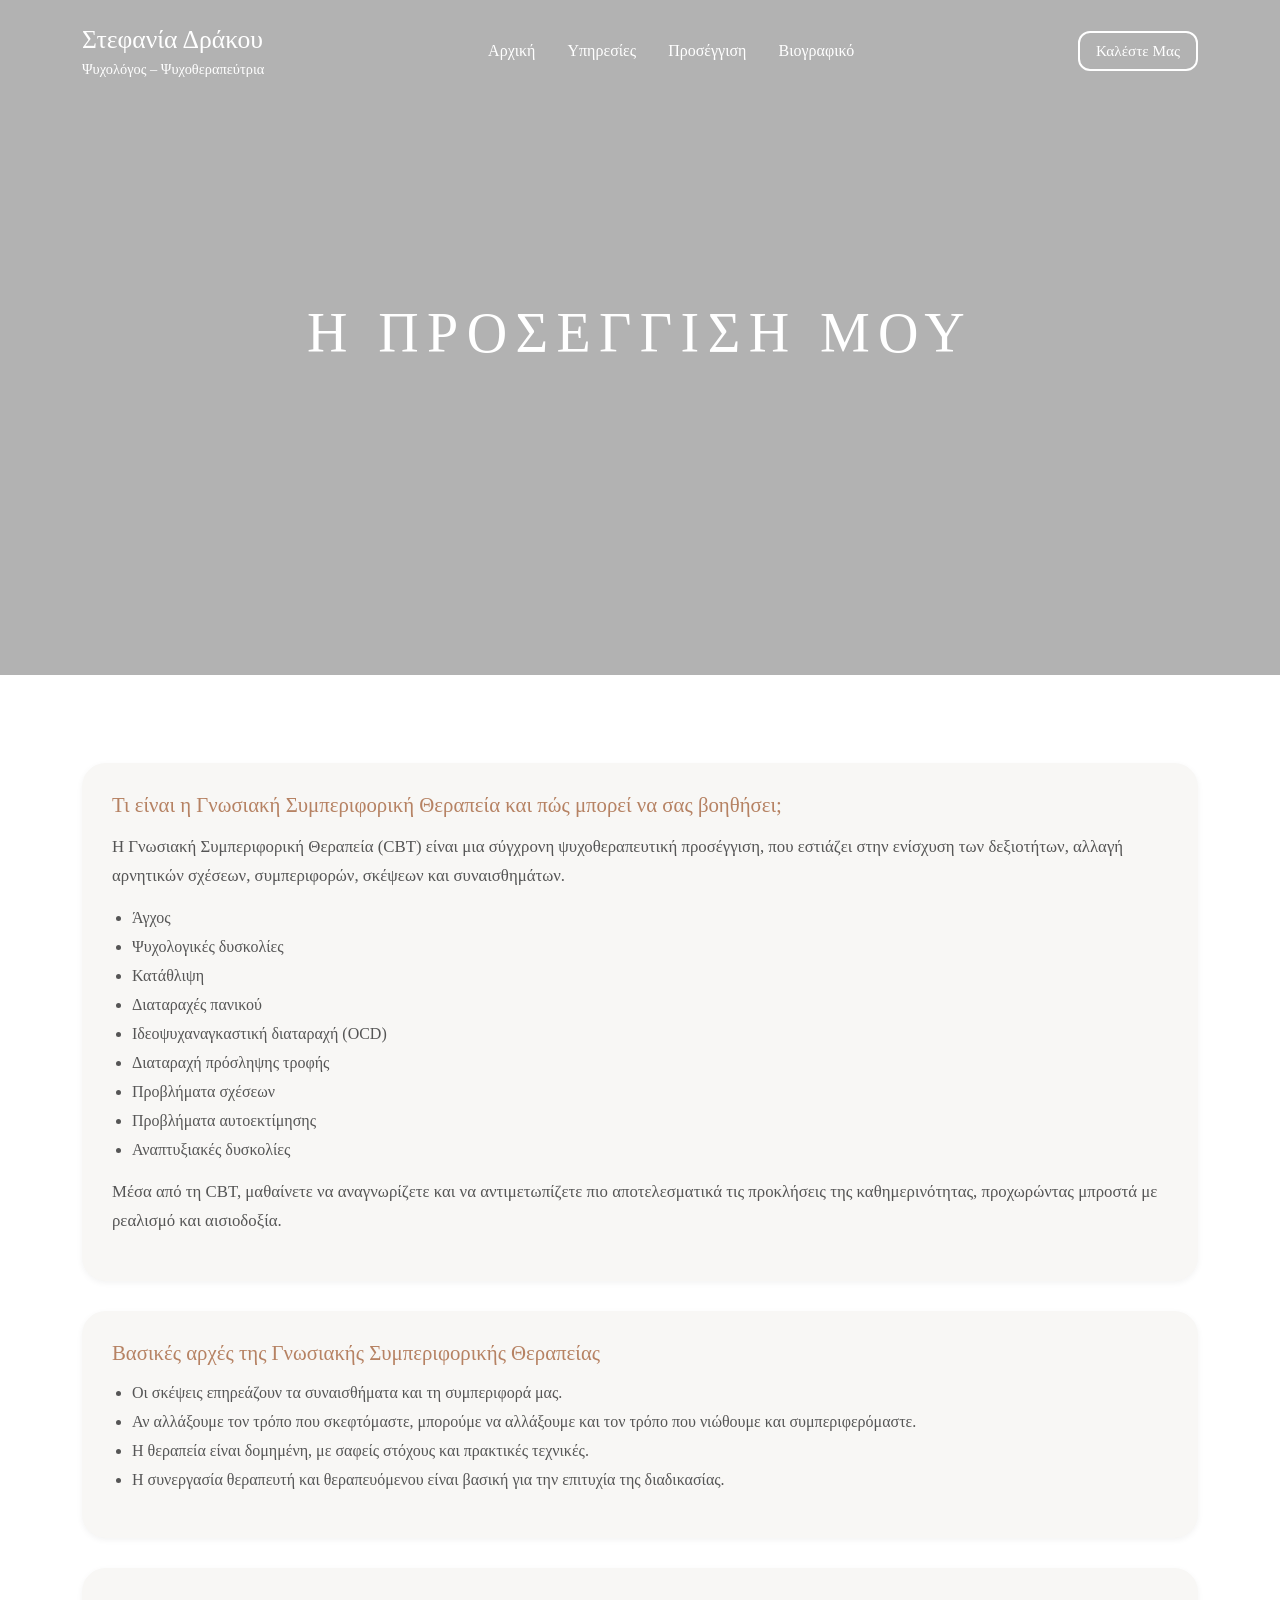
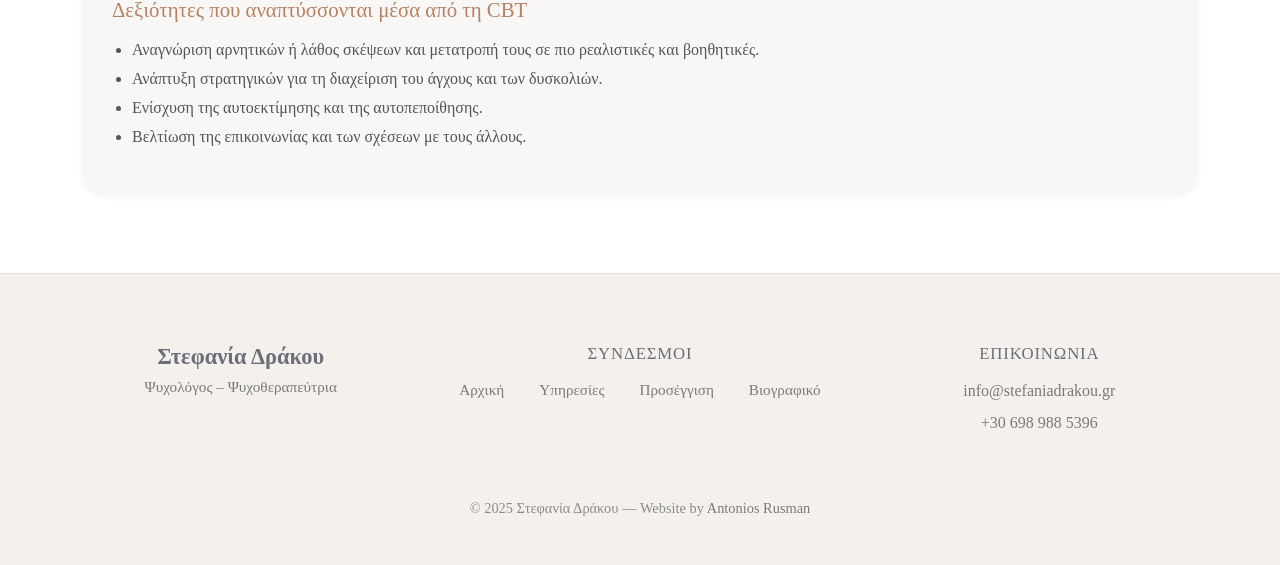
==== commit e16a1517: "Update 26/11/2025 23:38" ====
--- a/approach.html
+++ b/approach.html
@@ -67,18 +67,100 @@
         margin-bottom: 5px;
       }
 
-      footer {
-        background-color: #f4f1ed;
-        padding: 40px 0;
+      /* ------- FOOTER ------- */
+
+      .site-footer {
+        background: #f4f1ed;
+        color: #4a4a4a;
+        padding: 70px 0 45px;
+        font-family: "Georgia", serif;
+        border-top: 1px solid #e2ded8;
+      }
+
+      .footer-grid {
+        display: grid;
+        grid-template-columns: repeat(3, 1fr);
+        gap: 60px;
         text-align: center;
-        margin-top: 60px;
-      }
-
-      footer p,
-      footer a {
-        color: #555;
+      }
+
+      /* Titles */
+      .footer-title {
+        font-size: 1.4rem;
+        font-weight: 600;
+        color: #6e6e7a;
+        margin-bottom: 5px;
+      }
+
+      .footer-sub {
+        color: #8b8b8b;
         font-size: 0.95rem;
+      }
+
+      /* Section headings */
+      .footer-heading {
+        font-size: 1.05rem;
+        letter-spacing: 0.05em;
+        text-transform: uppercase;
+        color: #6e6e7a;
+        margin-bottom: 15px;
+      }
+
+      /* Wrapper for links */
+      .footer-links-wrapper {
+        display: flex;
+        flex-direction: column; /* Mobile default = vertical */
+        gap: 10px;
+      }
+
+      /* Individual links */
+      .footer-links-wrapper a {
+        color: #7a7a7a;
         text-decoration: none;
+        transition: 0.25s ease;
+        font-size: 0.95rem;
+      }
+
+      .footer-links-wrapper a:hover {
+        color: #b68263;
+      }
+
+      .footer-section p {
+        margin-bottom: 8px;
+        color: #7a7a7a;
+      }
+
+      .footer-bottom {
+        text-align: center;
+        margin-top: 55px;
+        font-size: 0.9rem;
+        color: #8b8b8b;
+      }
+
+      .footer-bottom a {
+        color: #7a7a7a;
+        text-decoration: none;
+      }
+
+      .footer-bottom a:hover {
+        color: #b68263;
+      }
+
+      /* -------- Desktop -------- */
+      @media (min-width: 768px) {
+        .footer-links-wrapper {
+          flex-direction: row; /* Desktop = horizontal */
+          justify-content: center;
+          gap: 35px;
+        }
+      }
+
+      /* -------- Mobile -------- */
+      @media (max-width: 768px) {
+        .footer-grid {
+          grid-template-columns: 1fr;
+          gap: 40px;
+        }
       }
 
       /* Mobile-only navbar override */
@@ -535,36 +617,36 @@
       </div>
     </section>
 
-    <!-- Footer -->
-    <footer
-      id="footer"
-      style="background-color: #f4f1ed; padding: 40px 0; text-align: center"
-    >
-      <div class="container">
-        <h5
-          style="
-            font-family: 'Georgia', serif;
-            font-weight: 500;
-            color: #6e6e7a;
-            margin-bottom: 20px;
-          "
-        >
-          Επικοινωνία
-        </h5>
-        <p style="color: #555; font-size: 1.05rem; margin-bottom: 8px">
-          📧 info@stefaniadrakou.gr
-        </p>
-        <p style="color: #555; font-size: 1.05rem">📞 +30 698 988 5396</p>
-        <hr style="max-width: 200px; margin: 30px auto; border-color: #ccc" />
-        <p style="color: #aaa; font-size: 0.9rem">
-          &copy; 2025 Στεφανία Δράκου. Website by
-          <a
-            href="https://rusman.gr"
-            target="_blank"
-            style="color: #878787; text-decoration: none"
-            >Antonios Rusman</a
-          >.
-        </p>
+    <footer class="site-footer">
+      <div class="container footer-grid">
+        <!-- Column 1 -->
+        <div class="footer-section">
+          <h3 class="footer-title">Στεφανία Δράκου</h3>
+          <p class="footer-sub">Ψυχολόγος – Ψυχοθεραπεύτρια</p>
+        </div>
+
+        <!-- Column 2 -->
+        <div class="footer-section footer-links">
+          <h4 class="footer-heading">Σύνδεσμοι</h4>
+          <div class="footer-links-wrapper">
+            <a href="/">Αρχική</a>
+            <a href="/services">Υπηρεσίες</a>
+            <a href="/approach">Προσέγγιση</a>
+            <a href="/resume">Βιογραφικό</a>
+          </div>
+        </div>
+
+        <!-- Column 3 -->
+        <div class="footer-section">
+          <h4 class="footer-heading">Επικοινωνία</h4>
+          <p>info@stefaniadrakou.gr</p>
+          <p>+30 698 988 5396</p>
+        </div>
+      </div>
+
+      <div class="footer-bottom">
+        © 2025 Στεφανία Δράκου — Website by
+        <a href="https://rusman.gr" target="_blank">Antonios Rusman</a>
       </div>
     </footer>
 
